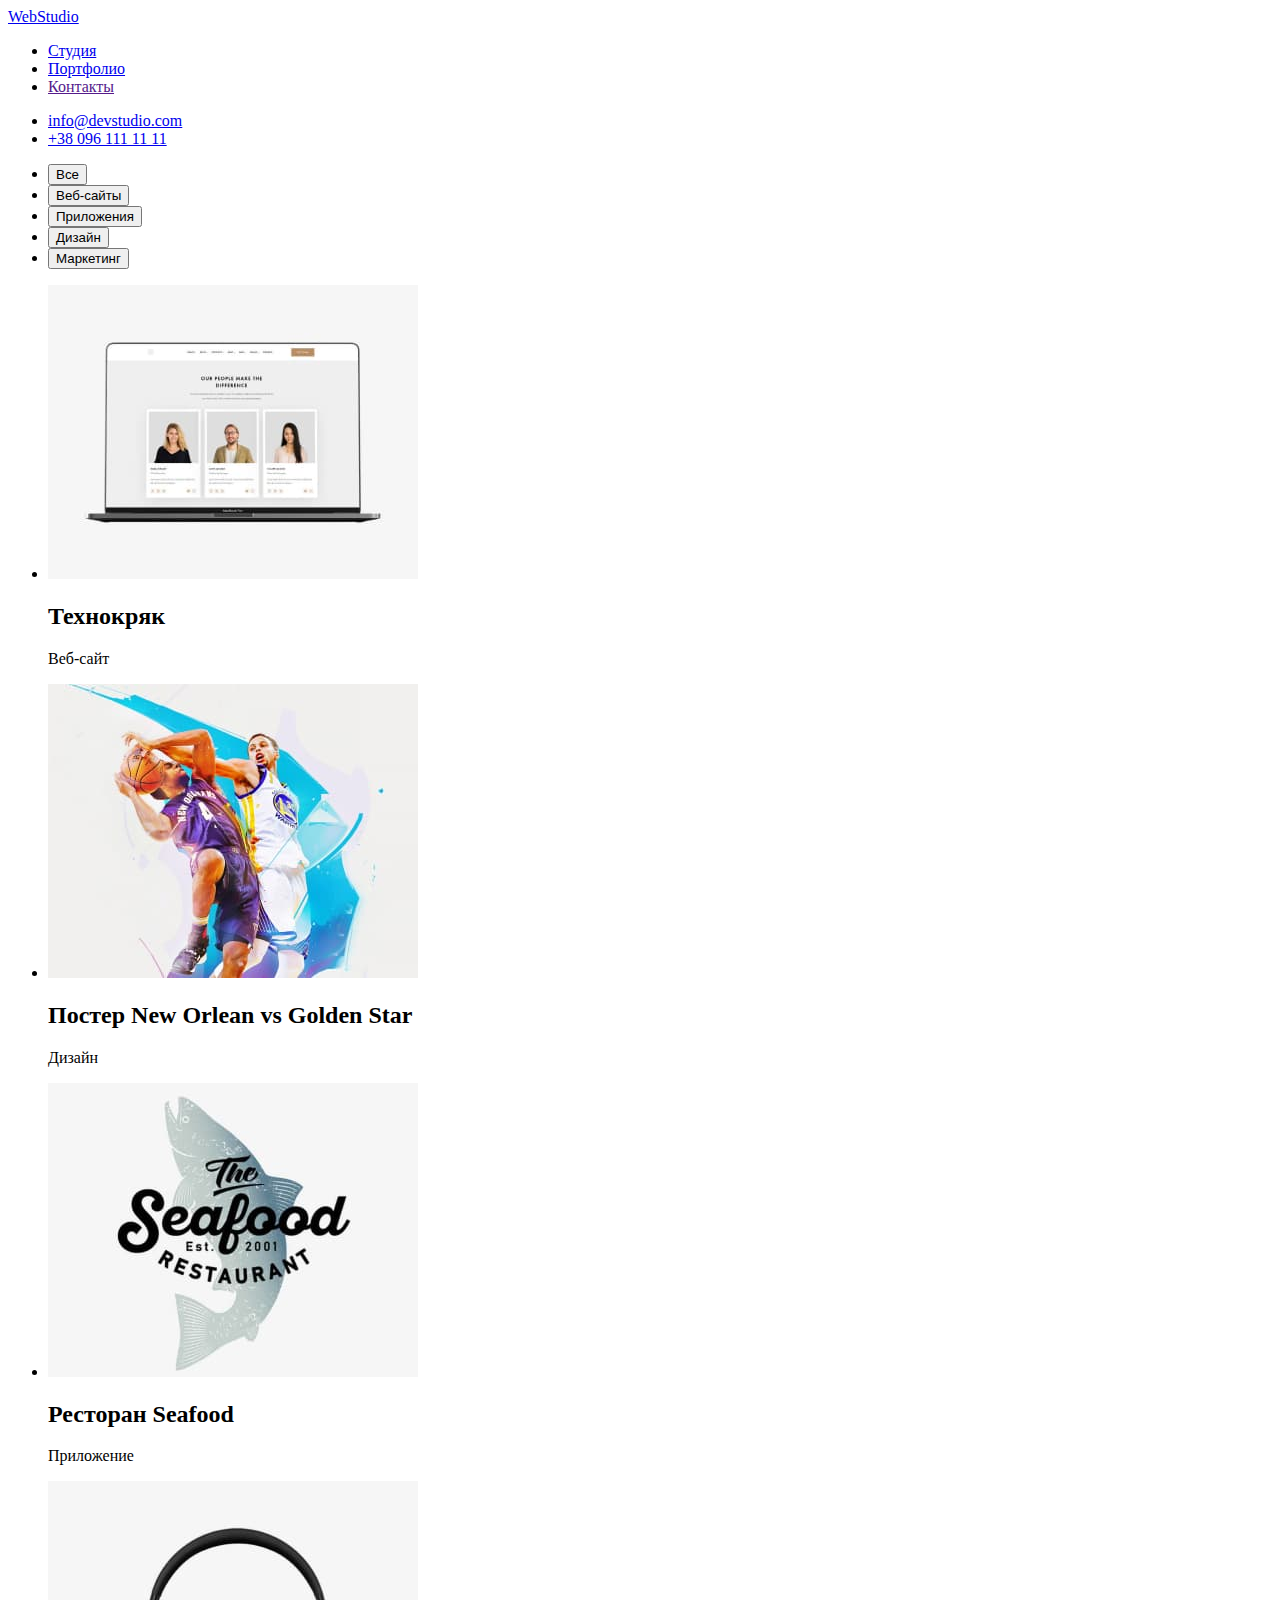
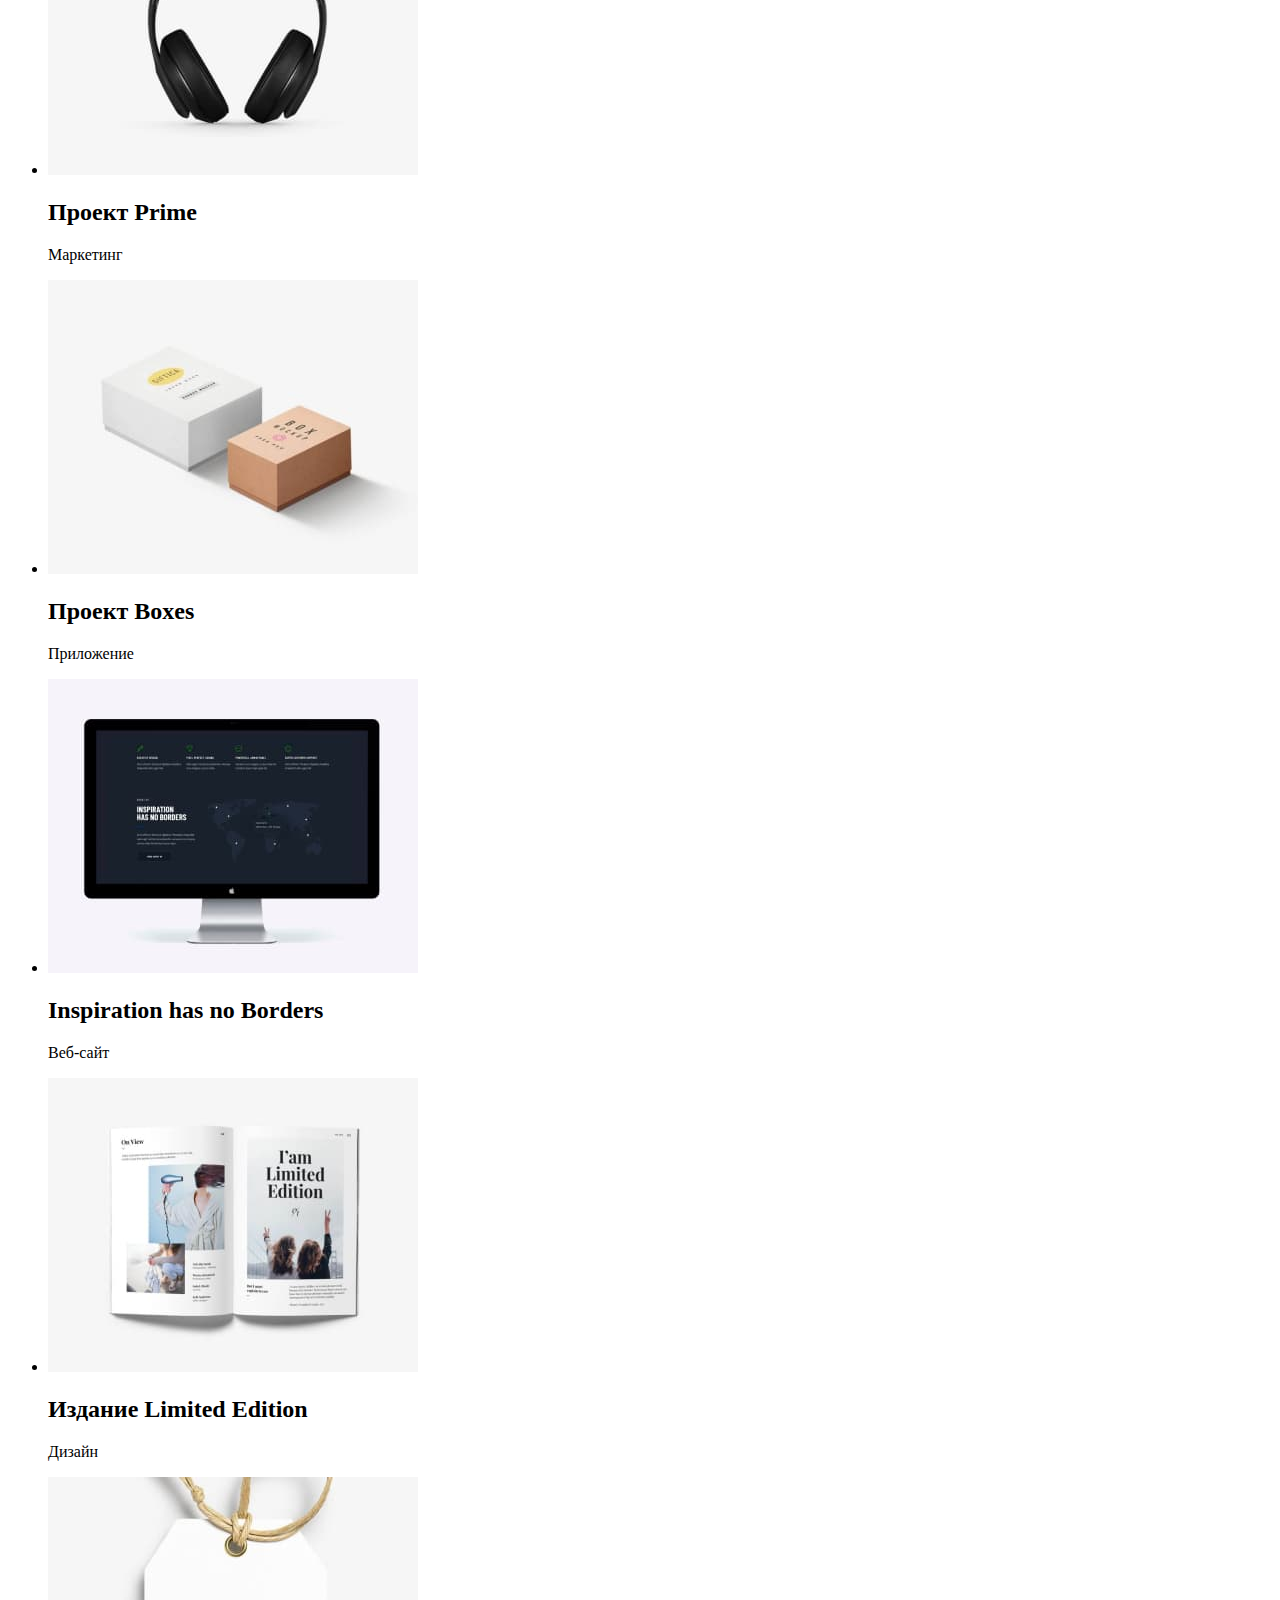
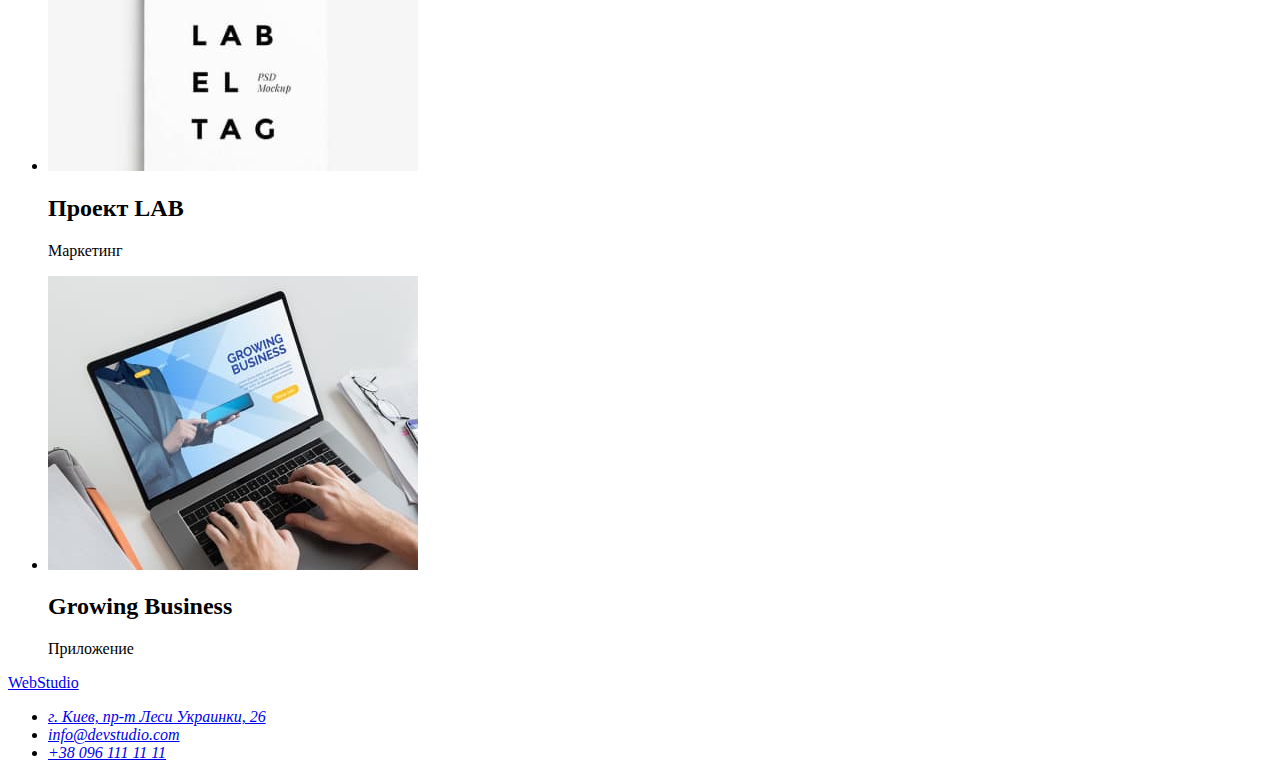
==== portfolio.html @ 569e9bf2 "Дз2" ====
<!DOCTYPE html>
<html lang="ru">
<head>
    <meta charset="UTF-8">
    <meta http-equiv="X-UA-Compatible" content="IE=edge">
    <meta name="viewport" content="width=device-width, initial-scale=1.0">
    <title>Document</title>
</head>
<body>
    <!-- header -->
    <header>
        <nav>
            <a lang="en" href="./index.html">WebStudio</a>
            <ul>
                <li><a href="./index.html">Студия</a></li>
                <li><a href="./index.html">Портфолио</a></li>
                <li><a href="">Контакты</a></li>
            </ul>
        </nav>
        <ul>
            <li><a href="mailto:info@devstudio.com">info@devstudio.com</a></li>
            <li><a href="tel:+380961111111">+38 096 111 11 11</a></li>
        </ul>
    </header>
    <main>
    <!-- portfolio -->
        <h1 hidden>Портфолио</h1>
        <section class="portfolio">
            <ul class="filters">
                <li class="filters-item">
                    <button type="button">Все</button>
                </li>
                <li class="filters-item">
                    <button type="button">Веб-сайты</button>
                </li>
                <li class="filters-item">
                    <button type="button">Приложения</button>
                </li>
                <li class="filters-item">
                    <button type="button">Дизайн</button>
                </li>
                <li class="filters-item">
                    <button type="button">Маркетинг</button>
                </li>
            </ul>
            <ul class="project">
                <li class="project-item">
                    <img src="./img/project/project1.jpg" alt="" width="" height="">
                    <h2>Технокряк</h2>
                    <p>Веб-сайт</p>
                </li>
                <li class="project-item">
                    <img src="./img/project/project2.jpg" alt="" width="" height="">
                    <h2>Постер New Orlean vs Golden Star</h2>
                    <p>Дизайн</p>
                </li>
                <li class="project-item">
                    <img src="./img/project/project3.jpg" alt="" width="" height="">
                    <h2>Ресторан Seafood</h2>
                    <p>Приложение</p>
                </li>
                <li class="project-item">
                    <img src="./img/project/project4.jpg" alt="" width="" height="">
                    <h2>Проект Prime</h2>
                    <p>Маркетинг</p>
                </li>
                <li class="project-item">
                    <img src="./img/project/project5.jpg" alt="" width="" height="">
                    <h2>Проект Boxes</h2>
                    <p>Приложение</p>
                </li>
                <li class="project-item">
                    <img src="./img/project/project6.jpg" alt="" width="" height="">
                    <h2>Inspiration has no Borders</h2>
                    <p>Веб-сайт</p>
                </li>
                <li class="project-item">
                    <img src="./img/project/project7.jpg" alt="" width="" height="">
                    <h2>Издание Limited Edition</h2>
                    <p>Дизайн</p>
                </li>
                <li class="project-item">
                    <img src="./img/project/project8.jpg" alt="" width="" height="">
                    <h2>Проект LAB</h2>
                    <p>Маркетинг</p>
                </li>
                <li class="project-item">
                    <img src="./img/project/project9.jpg" alt="" width="" height="">
                    <h2>Growing Business</h2>
                    <p>Приложение</p>
                </li>
            </ul>
        </section>
    </main>
    <!-- footer -->
    <footer>
        <a lang="en" href="./index.html">WebStudio</a>
        <address>
            <ul>
                <li>
                    <a href="https://goo.gl/maps/XnTj627wTrtUJCZ2A" target="blank" rel="noopener noreferrer">г. Киев, пр-т
                        Леси Украинки, 26</a>
                </li>
                <li>
                    <a href="mailto:info@devstudio.com">info@devstudio.com</a>
                </li>
                <li>
                    <a href="tel:+380961111111">+38 096 111 11 11</a>
                </li>
            </ul>
        </address>
    </footer>
</body>
</html>
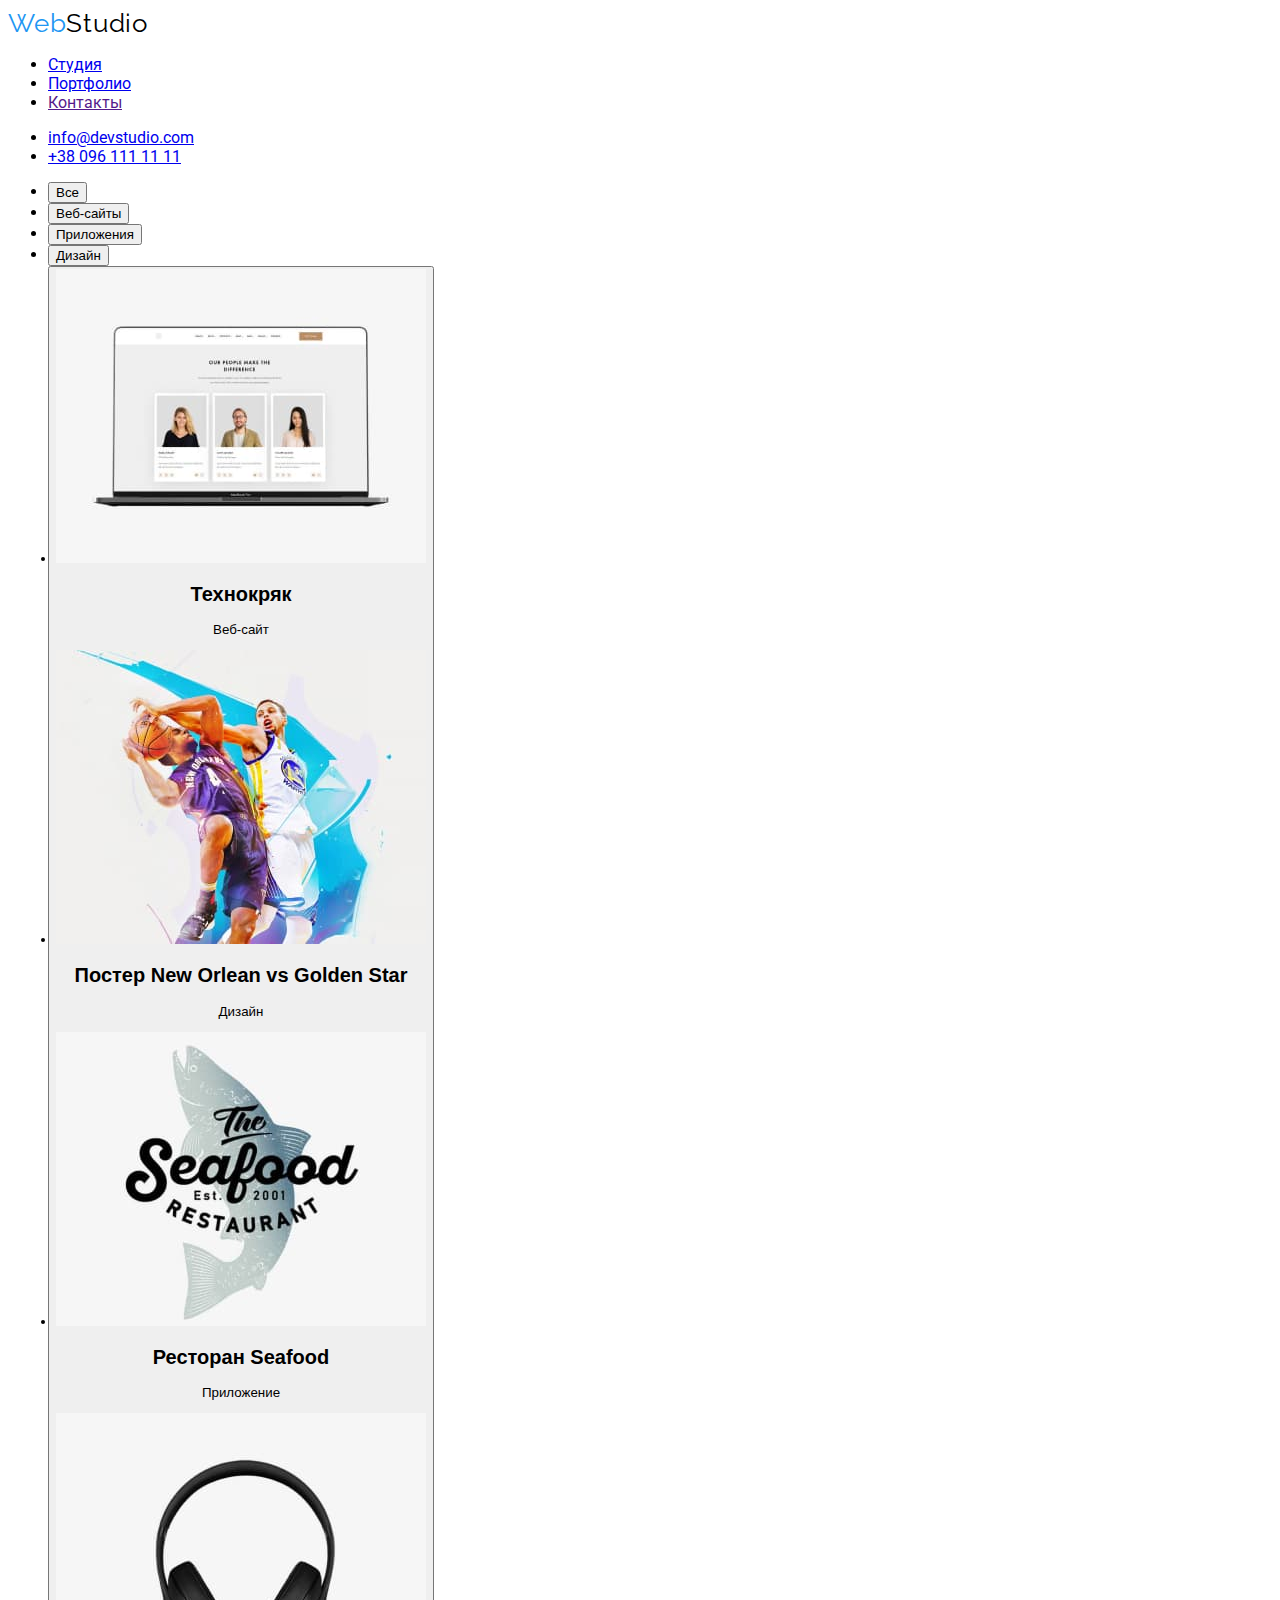
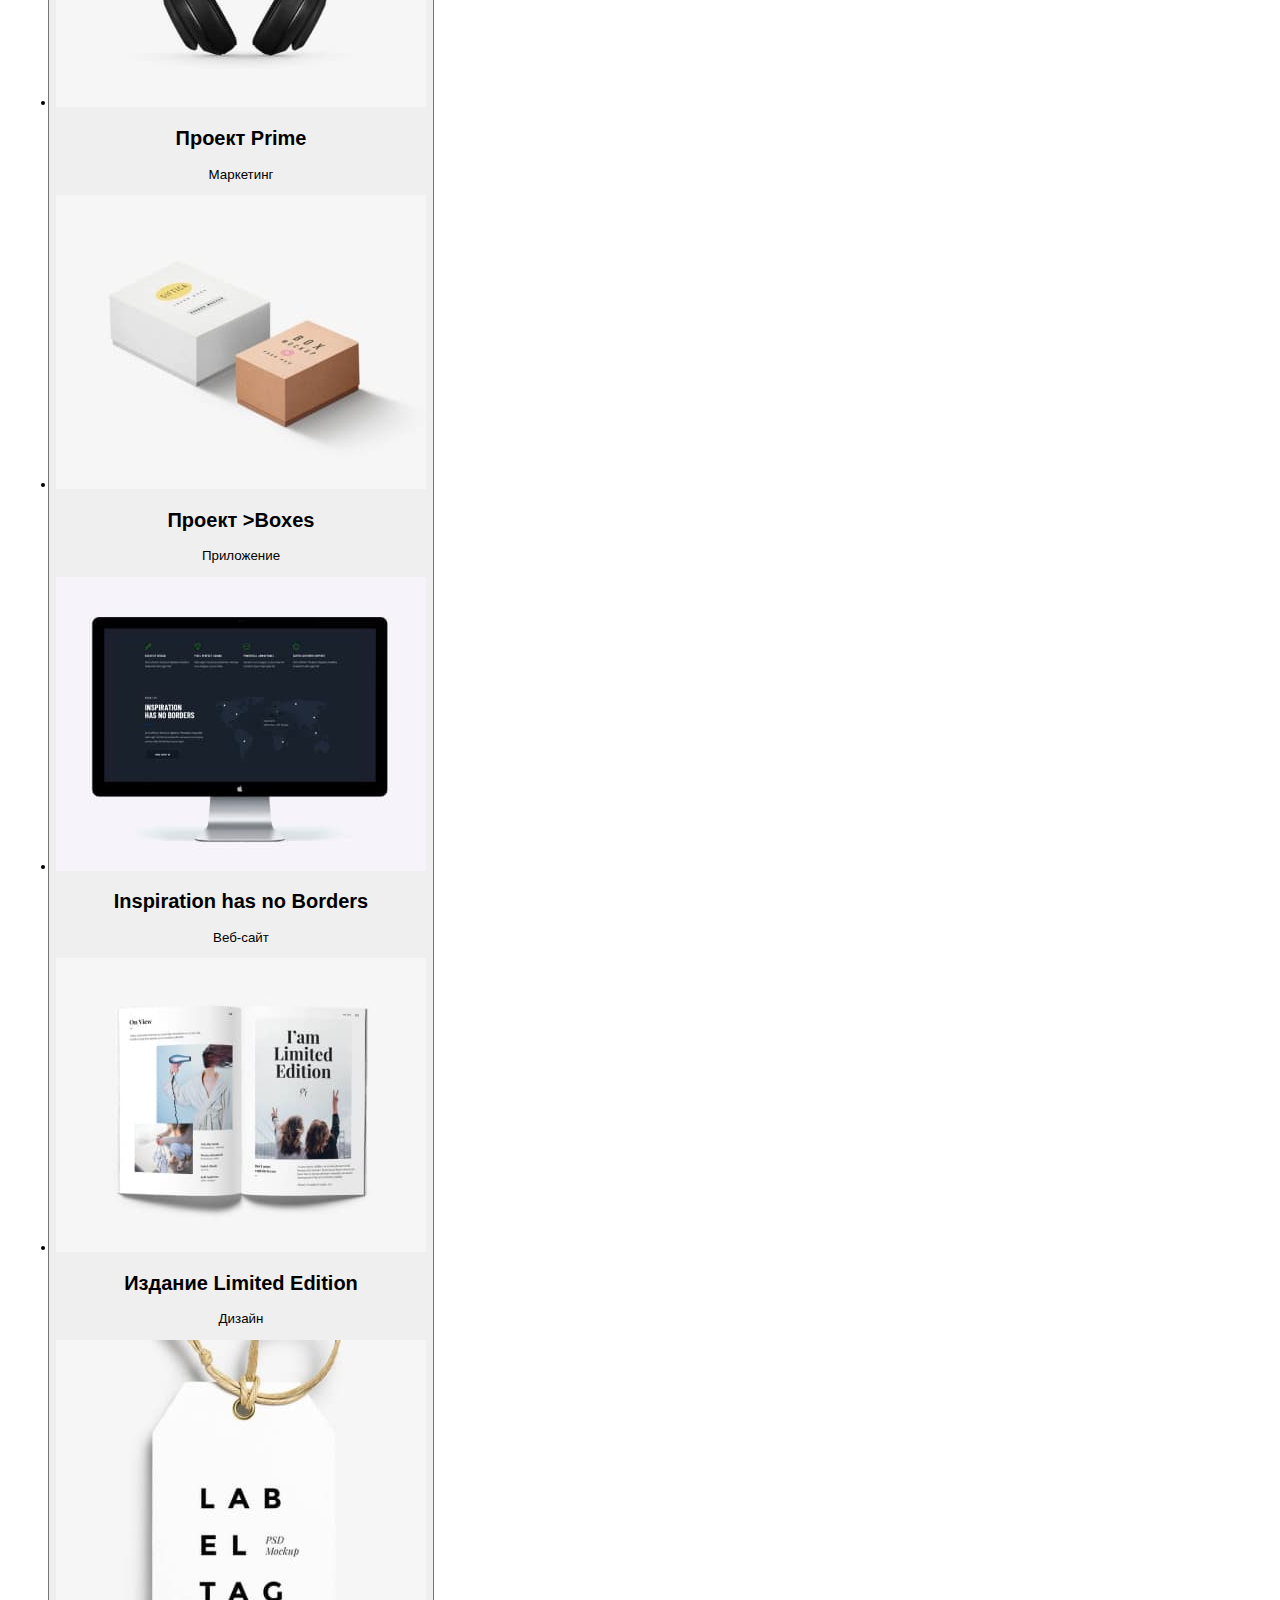
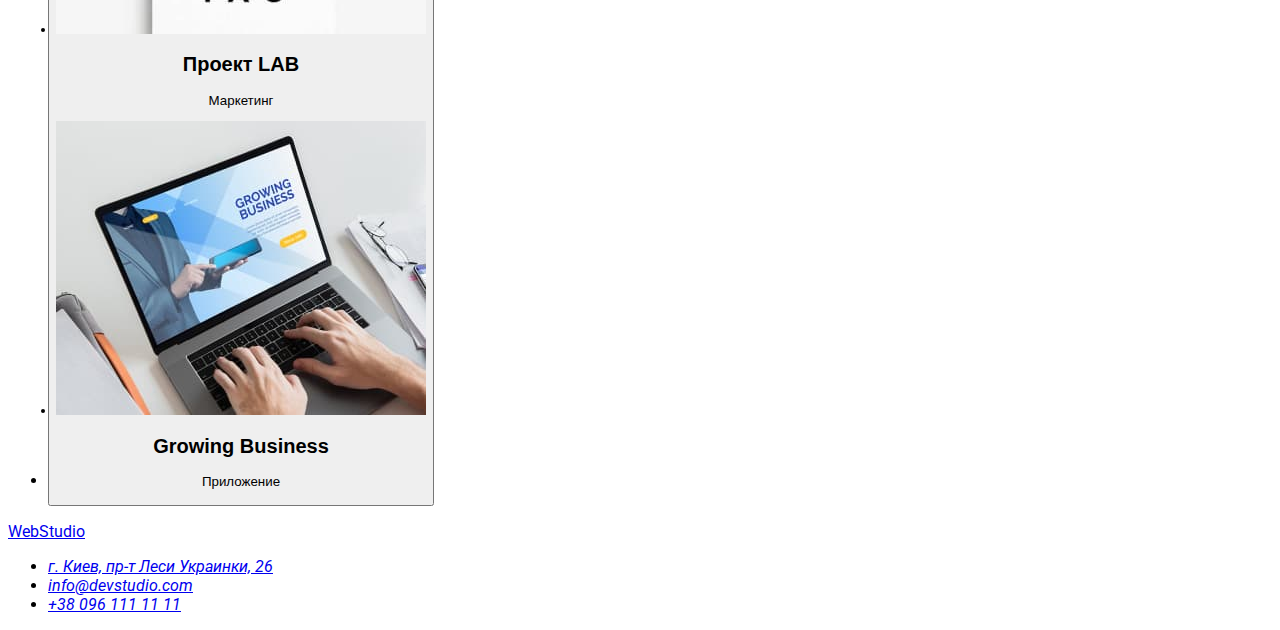
==== commit 4abe4256: "17/12/1" ====
--- a/portfolio.html
+++ b/portfolio.html
@@ -5,21 +5,26 @@
     <meta http-equiv="X-UA-Compatible" content="IE=edge">
     <meta name="viewport" content="width=device-width, initial-scale=1.0">
     <title>Document</title>
+    <link rel="preconnect" href="https://fonts.googleapis.com">
+    <link rel="preconnect" href="https://fonts.gstatic.com" crossorigin>
+    <link href="https://fonts.googleapis.com/css2?family=Raleway:wght@700&family=Roboto:wght@400;500;700;900&display=swap"
+        rel="stylesheet">
+    <link rel="stylesheet" href="./css/styles.css">
 </head>
 <body>
     <!-- header -->
-    <header>
+    <header class="header">
         <nav>
-            <a lang="en" href="./index.html">WebStudio</a>
+            <a class="link logo" lang="en" href="./index.html">Web<span>Studio</span></a>
             <ul>
-                <li><a href="./index.html">Студия</a></li>
-                <li><a href="./index.html">Портфолио</a></li>
-                <li><a href="">Контакты</a></li>
+                <li class="item nav-item"><a class="link" href="./index.html">Студия</a></li>
+                <li class="item nav-item"><a class="link" href="./index.html">Портфолио</a></li>
+                <li class="item nav-item"><a class="link" href="">Контакты</a></li>
             </ul>
         </nav>
         <ul>
-            <li><a href="mailto:info@devstudio.com">info@devstudio.com</a></li>
-            <li><a href="tel:+380961111111">+38 096 111 11 11</a></li>
+            <li class=""><a href="mailto:info@devstudio.com">info@devstudio.com</a></li>
+            <li class=""><a href="tel:+380961111111">+38 096 111 11 11</a></li>
         </ul>
     </header>
     <main>
@@ -27,84 +32,84 @@
         <h1 hidden>Портфолио</h1>
         <section class="portfolio">
             <ul class="filters">
-                <li class="filters-item">
-                    <button type="button">Все</button>
+                <li class="item filters-item">
+                    <button type="button button-filtres">Все</button>
                 </li>
-                <li class="filters-item">
-                    <button type="button">Веб-сайты</button>
+                <li class="item filters-item">
+                    <button type="button  button-filtres">Веб-сайты</button>
                 </li>
-                <li class="filters-item">
+                <li class="item filters-item">
                     <button type="button">Приложения</button>
                 </li>
-                <li class="filters-item">
-                    <button type="button">Дизайн</button>
+                <li class="item filters-item">
+                    <button type="button button-filtres">Дизайн</button>
                 </li>
-                <li class="filters-item">
-                    <button type="button">Маркетинг</button>
+                <li class="item filters-item">
+                    <button type="button button-filtres>Маркетинг</button>
                 </li>
             </ul>
             <ul class="project">
-                <li class="project-item">
-                    <img src="./img/project/project1.jpg" alt="" width="" height="">
-                    <h2>Технокряк</h2>
-                    <p>Веб-сайт</p>
+                <li class="item project-item">
+                    <img src="./img/project/project1.jpg" alt="Компьютер на котором изображен Веб-сайт" width="370" height="294">
+                    <h2 class="project-title">Технокряк</h2>
+                    <p class="project-after-title">Веб-сайт</p>
                 </li>
-                <li class="project-item">
-                    <img src="./img/project/project2.jpg" alt="" width="" height="">
-                    <h2>Постер New Orlean vs Golden Star</h2>
-                    <p>Дизайн</p>
+                <li class="item project-item">
+                    <img src="./img/project/project2.jpg" alt="Дизайн с двумя баскетболистами" width="370" height="294">
+                    <h2 class="project-title">Постер <span lang="en">New Orlean vs Golden Star</span></h2>
+                    <p class="project-after-title">Дизайн</p>
                 </li>
-                <li class="project-item">
-                    <img src="./img/project/project3.jpg" alt="" width="" height="">
-                    <h2>Ресторан Seafood</h2>
-                    <p>Приложение</p>
+                <li class="item project-item">
+                    <img src="./img/project/project3.jpg" alt="Название ресторана" width="370" height="294">
+                    <h2 class="project-title">Ресторан <span lang="en">Seafood</span></h2>
+                    <p class="project-after-title">Приложение</p>
                 </li>
-                <li class="project-item">
-                    <img src="./img/project/project4.jpg" alt="" width="" height="">
-                    <h2>Проект Prime</h2>
-                    <p>Маркетинг</p>
+                <li class="item project-item">
+                    <img src="./img/project/project4.jpg" alt="Наушники" width="370" height="294">
+                    <h2 class="project-title">Проект <span lang="en">Prime</span></h2>
+                    <p class="project-after-title">Маркетинг</p>
                 </li>
-                <li class="project-item">
-                    <img src="./img/project/project5.jpg" alt="" width="" height="">
-                    <h2>Проект Boxes</h2>
-                    <p>Приложение</p>
+                <li class="item project-item">
+                    <img src="./img/project/project5.jpg" alt="Две упаковочных каробки" width="370" height="294">
+                    <h2 class="project-title">Проект <span lang="en">>Boxes</span></h2>
+                    <p class="project-after-title">Приложение</p>
                 </li>
-                <li class="project-item">
-                    <img src="./img/project/project6.jpg" alt="" width="" height="">
-                    <h2>Inspiration has no Borders</h2>
-                    <p>Веб-сайт</p>
+                <li class="item project-item">
+                    <img src="./img/project/project6.jpg" alt="Монитор с веб сайтом" width="370" height="294">
+                    <h2 class="project-title" lang="en">Inspiration has no Borders</h2>
+                    <p class="project-after-title">Веб-сайт</p>
                 </li>
-                <li class="project-item">
-                    <img src="./img/project/project7.jpg" alt="" width="" height="">
-                    <h2>Издание Limited Edition</h2>
-                    <p>Дизайн</p>
+                <li class="item project-item">
+                    <img src="./img/project/project7.jpg" alt="Женский журнал моды" width="370" height="294">
+                    <h2 class="project-title">Издание <span lang="en">Limited Edition</span></h2>
+                    <p class="project-after-title">Дизайн</p>
                 </li>
-                <li class="project-item">
-                    <img src="./img/project/project8.jpg" alt="" width="" height="">
-                    <h2>Проект LAB</h2>
-                    <p>Маркетинг</p>
+                <li class="item project-item">
+                    <img src="./img/project/project8.jpg" alt="Лейбл" width="370" height="294">
+                    <h2 class="project-title">Проект <span lang="en">LAB</span></h2>
+                    <p class="project-after-title">Маркетинг</p>
                 </li>
-                <li class="project-item">
-                    <img src="./img/project/project9.jpg" alt="" width="" height="">
-                    <h2>Growing Business</h2>
-                    <p>Приложение</p>
+                <li class="item project-item">
+                    <img src="./img/project/project9.jpg" alt="Ноутбук с изображением на экране приложения" width="370" height="294">
+                    <h2 class="project-title" lang="en">Growing Business</h2>
+                    <p class="project-after-title">Приложение</p>
                 </li>
             </ul>
         </section>
     </main>
     <!-- footer -->
-    <footer>
-        <a lang="en" href="./index.html">WebStudio</a>
-        <address>
-            <ul>
-                <li>
+    <footer class="footer">
+        <a class="footer-logo" lang="en" href="./index.html">WebStudio</a>
+        <address class="address">
+            <ul class="address-list">
+                <li  class="item address-item">
                     <a href="https://goo.gl/maps/XnTj627wTrtUJCZ2A" target="blank" rel="noopener noreferrer">г. Киев, пр-т
                         Леси Украинки, 26</a>
                 </li>
-                <li>
+                <li  class="item address-item">
                     <a href="mailto:info@devstudio.com">info@devstudio.com</a>
                 </li>
-                <li>
+                <li  class="item address-item">
                     <a href="tel:+380961111111">+38 096 111 11 11</a>
                 </li>
             </ul>
--- a/css/styles.css
+++ b/css/styles.css
@@ -0,0 +1,36 @@
+:root {
+  --item-point: none;
+  --title-color: #212121;
+  --decoration-none: none;
+}
+
+body {
+  font-family: "Roboto", sans-serif;
+}
+
+/*  ---------      HEADER   ---------    */
+.logo span {
+  text-decoration: var(--decoration-none);
+  font-family: Raleway;
+  font-weight: 700px;
+  font-size: 26px;
+  line-height: 1.19;
+  letter-spacing: 0.03em;
+  color: #000000;
+  text-decoration: var(--decoration-none);
+}
+
+.logo {
+  text-decoration: var(--decoration-none);
+  font-family: Raleway;
+  font-weight: 700px;
+  font-size: 26px;
+  line-height: 1.19;
+  letter-spacing: 0.03em;
+  color: #2196f3;
+}
+
+.nav-list {
+  text-decoration: var(--decoration-none);
+  list-style: var(--item-point);
+}
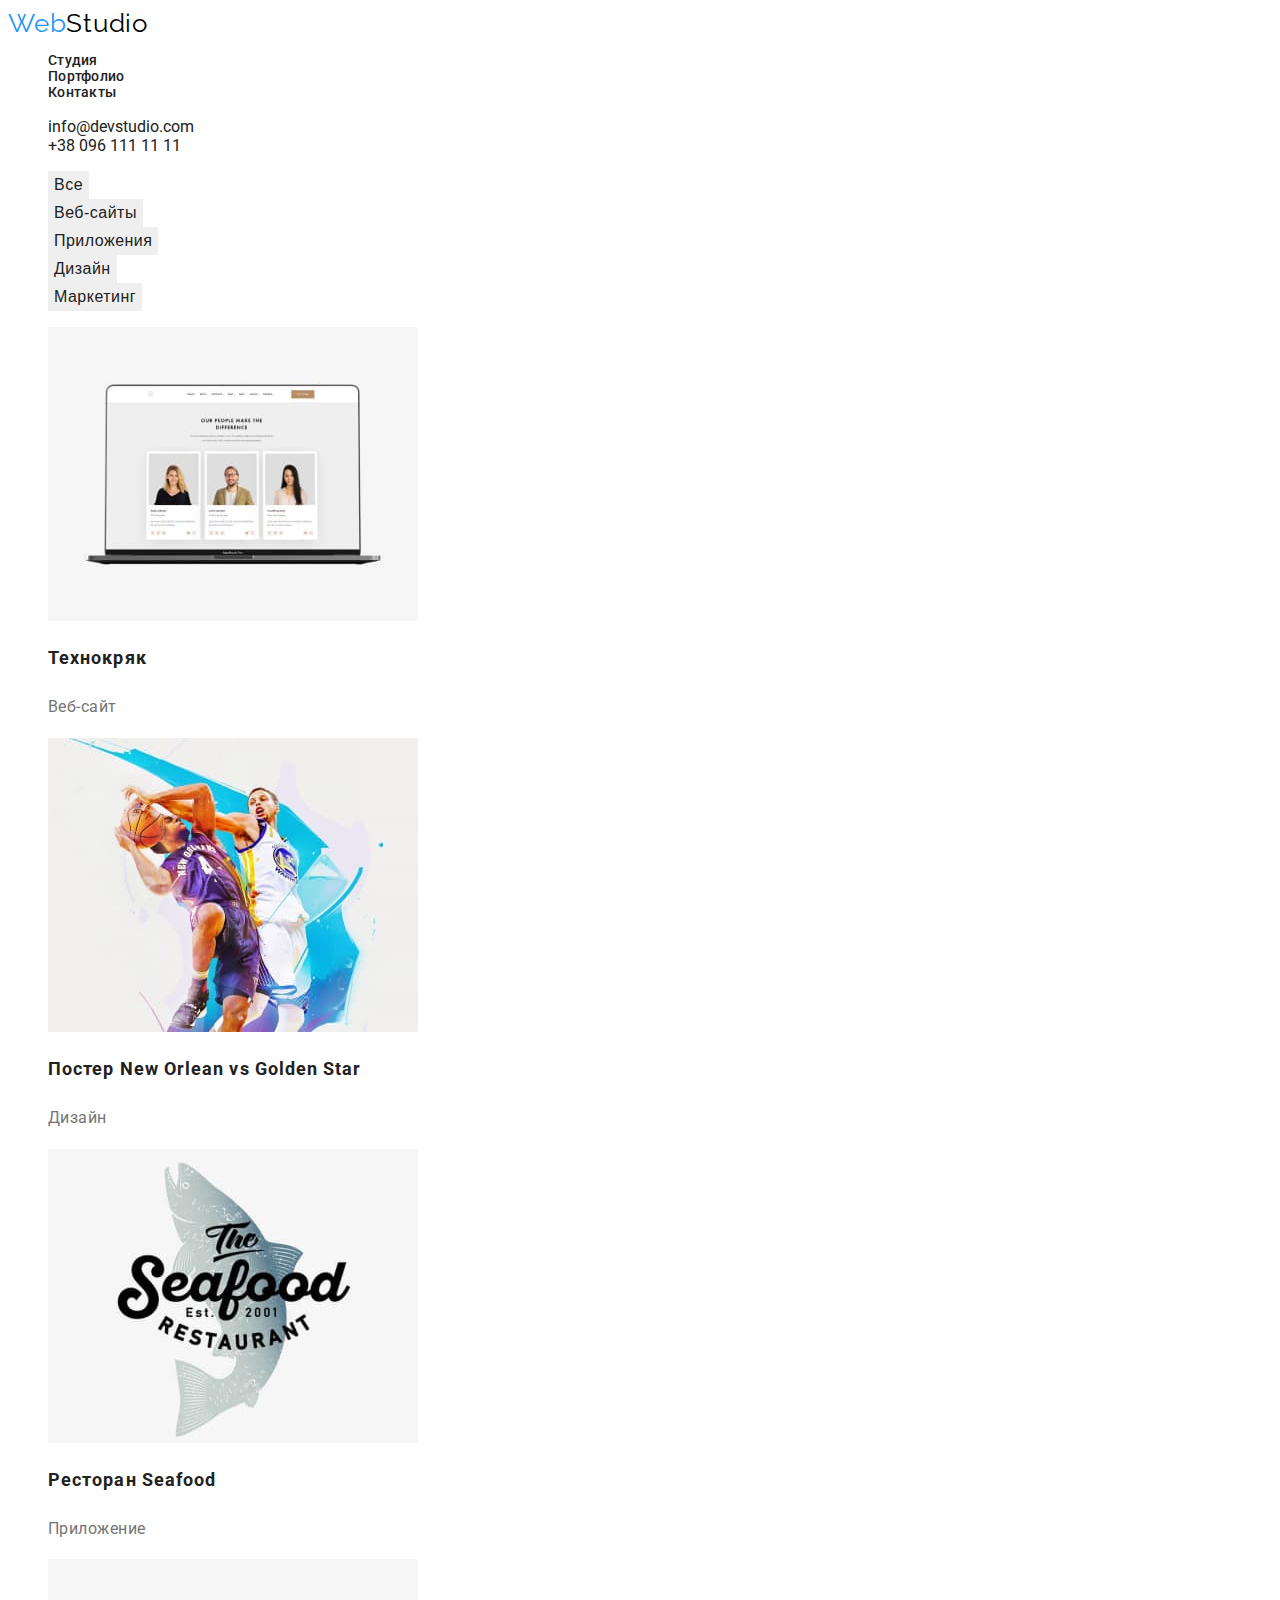
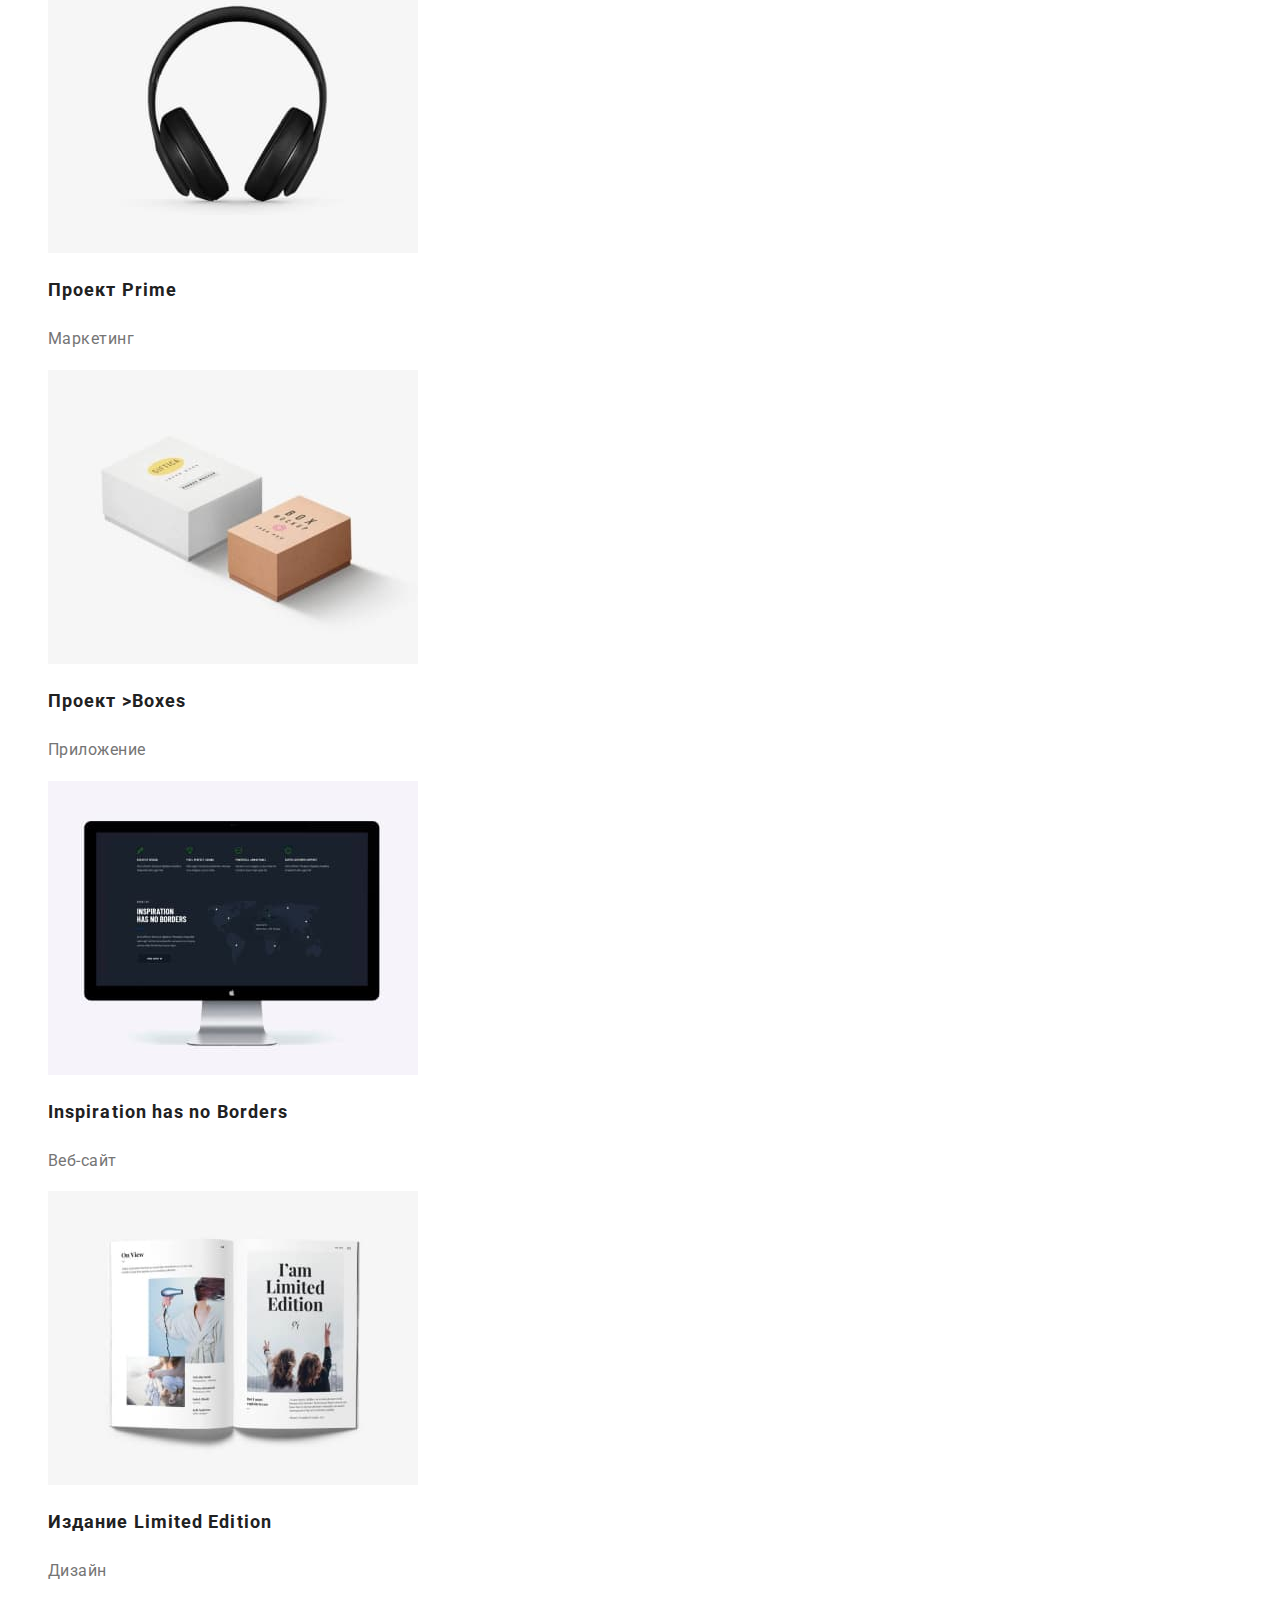
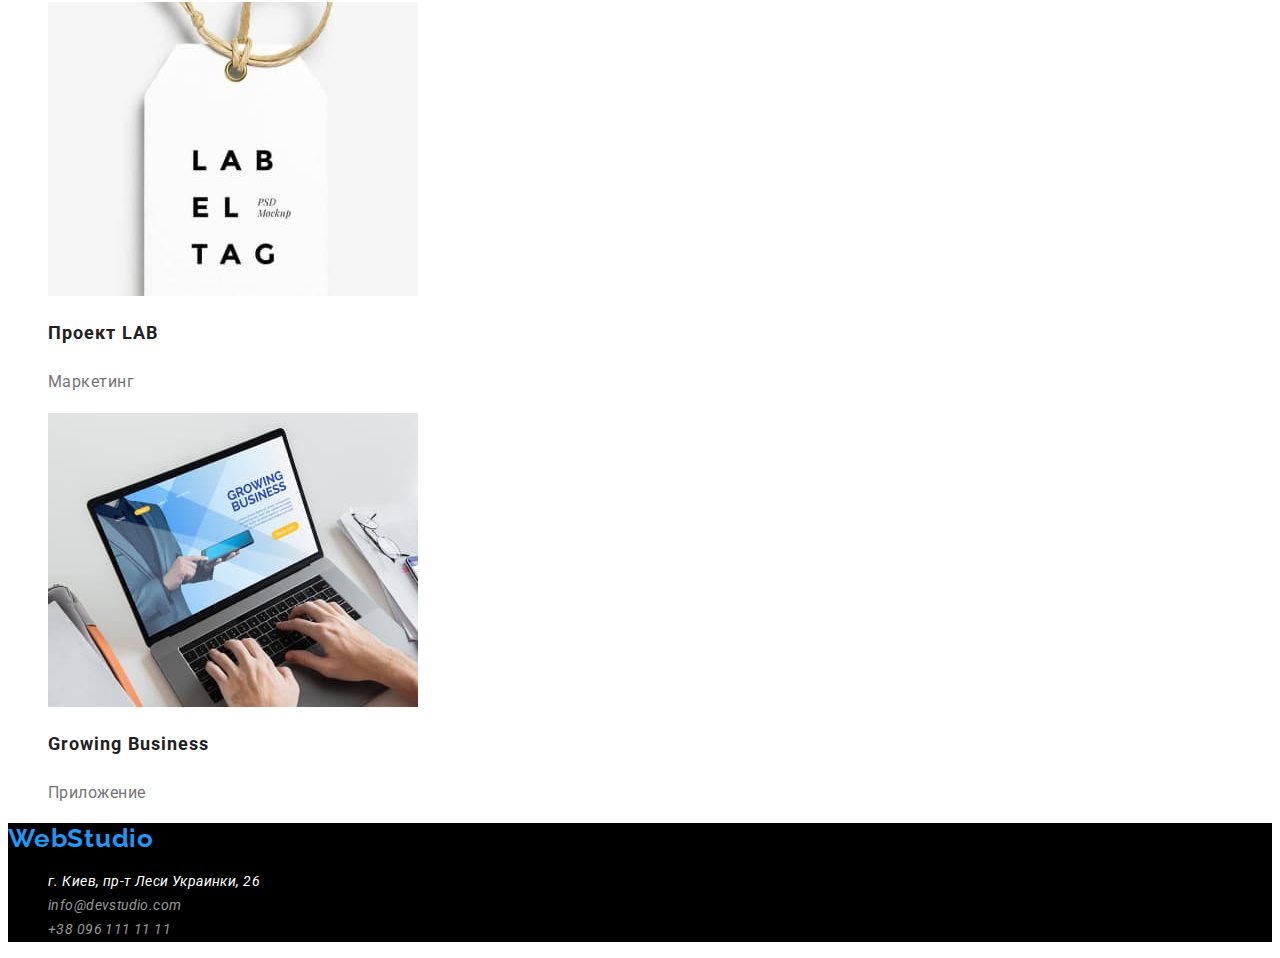
==== commit ac310455: "18/12" ====
--- a/portfolio.html
+++ b/portfolio.html
@@ -16,15 +16,15 @@
     <header class="header">
         <nav>
             <a class="link logo" lang="en" href="./index.html">Web<span>Studio</span></a>
-            <ul>
+            <ul class="nav-list">
                 <li class="item nav-item"><a class="link" href="./index.html">Студия</a></li>
                 <li class="item nav-item"><a class="link" href="./index.html">Портфолио</a></li>
                 <li class="item nav-item"><a class="link" href="">Контакты</a></li>
             </ul>
         </nav>
         <ul>
-            <li class=""><a href="mailto:info@devstudio.com">info@devstudio.com</a></li>
-            <li class=""><a href="tel:+380961111111">+38 096 111 11 11</a></li>
+            <li class="link "><a class="link link-mail" href="mailto:info@devstudio.com">info@devstudio.com</a></li>
+            <li class="link"><a class="link link-tel" href="tel:+380961111111">+38 096 111 11 11</a></li>
         </ul>
     </header>
     <main>
@@ -33,19 +33,19 @@
         <section class="portfolio">
             <ul class="filters">
                 <li class="item filters-item">
-                    <button type="button button-filtres">Все</button>
+                    <button type="button" class="button-filtres">Все</button>
                 </li>
                 <li class="item filters-item">
-                    <button type="button  button-filtres">Веб-сайты</button>
+                    <button type="button" class="button-filtres">Веб-сайты</button>
                 </li>
                 <li class="item filters-item">
-                    <button type="button">Приложения</button>
+                    <button type="button" class="button-filtres">Приложения</button>
                 </li>
                 <li class="item filters-item">
-                    <button type="button button-filtres">Дизайн</button>
+                    <button type="button" class="button-filtres">Дизайн</button>
                 </li>
                 <li class="item filters-item">
-                    <button type="button button-filtres>Маркетинг</button>
+                    <button type="button" class="button-filtres">Маркетинг</button>
                 </li>
             </ul>
             <ul class="project">
@@ -99,18 +99,18 @@
     </main>
     <!-- footer -->
     <footer class="footer">
-        <a class="footer-logo" lang="en" href="./index.html">WebStudio</a>
+        <a class="link footer-logo" lang="en" href="./index.html">WebStudio</a>
         <address class="address">
             <ul class="address-list">
-                <li  class="item address-item">
-                    <a href="https://goo.gl/maps/XnTj627wTrtUJCZ2A" target="blank" rel="noopener noreferrer">г. Киев, пр-т
+                <li  class="item">
+                    <a class="link address-item-map" href="https://goo.gl/maps/XnTj627wTrtUJCZ2A" target="blank" rel="noopener noreferrer">г. Киев, пр-т
                         Леси Украинки, 26</a>
                 </li>
-                <li  class="item address-item">
-                    <a href="mailto:info@devstudio.com">info@devstudio.com</a>
+                <li  class="item">
+                    <a class="link address-item" href="mailto:info@devstudio.com">info@devstudio.com</a>
                 </li>
-                <li  class="item address-item">
-                    <a href="tel:+380961111111">+38 096 111 11 11</a>
+                <li  class="item">
+                    <a class="link address-item" href="tel:+380961111111">+38 096 111 11 11</a>
                 </li>
             </ul>
         </address>
--- a/css/styles.css
+++ b/css/styles.css
@@ -2,12 +2,26 @@
   --item-point: none;
   --title-color: #212121;
   --decoration-none: none;
+  --link-accent-color: #2196f3;
 }
 
 body {
   font-family: "Roboto", sans-serif;
 }
 
+li {
+  list-style: var(--item-point);
+}
+
+.link {
+  text-decoration: var(--decoration-none);
+  color: #212121;
+}
+.link:hover,
+.link:focus {
+  color: var(--link-accent-color);
+}
+
 /*  ---------      HEADER   ---------    */
 .logo span {
   text-decoration: var(--decoration-none);
@@ -31,6 +45,170 @@
 }
 
 .nav-list {
-  text-decoration: var(--decoration-none);
-  list-style: var(--item-point);
-}
+  font-weight: 500;
+  font-size: 14px;
+  line-height: 1.14;
+  letter-spacing: 0.02em;
+}
+
+.nav-contacts {
+  font-weight: 500;
+  font-size: 14px;
+  line-height: 1.14;
+  letter-spacing: 0.02em;
+  color: #757575;
+}
+
+/* ------------HERO---------------------  */
+.hero {
+  background-color: black;
+}
+
+h1 {
+  font-weight: 900;
+  font-size: 44px;
+  line-height: 1.36;
+  letter-spacing: 0.06em;
+  text-transform: uppercase;
+  color: #ffffff;
+}
+
+.butoon-hero {
+  font-weight: 700;
+  font-size: 16px;
+  line-height: 1.88;
+  letter-spacing: 0.06em;
+  color: #ffffff;
+  background: #2196f3;
+  cursor: pointer;
+}
+
+.butoon-hero:hover {
+  background: #188ce8;
+}
+
+/* ---------------information_about_the_company------------------------ */
+.information-titel {
+  font-weight: 700;
+  font-size: 14px;
+  line-height: 1.14;
+  letter-spacing: 0.03em;
+  text-transform: uppercase;
+  color: var(--title-color);
+}
+
+.information-after-titel {
+  font-weight: 400;
+  font-size: 14px;
+  line-height: 1.71;
+  letter-spacing: 0.03em;
+  color: #757575;
+}
+
+/* ----------------what_are_we_doing--------------- */
+.work {
+  font-weight: 700;
+  font-size: 36px;
+  line-height: 1.17;
+  letter-spacing: 0.03em;
+  color: var(--title-color);
+}
+
+/* ------------------our_team----------------- */
+.team {
+  font-weight: 700;
+  font-size: 36px;
+  line-height: 42px;
+  letter-spacing: 0.03em;
+  color: var(--title-color);
+}
+
+.team-title {
+  font-weight: 500;
+  font-size: 16px;
+  line-height: 1.19;
+  letter-spacing: 0.03em;
+  color: var(--title-color);
+}
+
+.team-after-title {
+  font-weight: 400;
+  font-size: 16px;
+  line-height: 19px;
+  letter-spacing: 0.03em;
+  color: #757575;
+}
+
+/* ------------------portfolio--------------------- */
+.button-filtres {
+  font-weight: 500;
+  font-size: 16px;
+  line-height: 1.63;
+  letter-spacing: 0.03em;
+  color: #212121;
+  cursor: pointer;
+  border: none;
+}
+.button-filtres:hover,
+.button-filtres:focus {
+  background: #2196f3;
+}
+
+.button-filtres:hover,
+.button-filtres:focus {
+  color: #ffffff;
+}
+
+.project-title {
+  font-weight: 700;
+  font-size: 18px;
+  line-height: 2;
+  letter-spacing: 0.06em;
+  color: var(--title-color);
+}
+
+.project-after-title {
+  font-weight: 400;
+  font-size: 16px;
+  line-height: 1.86;
+  letter-spacing: 0.03em;
+  color: #757575;
+}
+/* ---------------------footer------------------ */
+.footer {
+  background-color: black;
+}
+
+.footer-logo {
+  font-family: Raleway;
+  font-weight: 700;
+  font-size: 26px;
+  line-height: 1.19;
+  letter-spacing: 0.03em;
+  color: #2196f3;
+}
+
+.footer-logo span {
+  font-family: Raleway;
+  font-weight: 700;
+  font-size: 26px;
+  line-height: 1.19;
+  letter-spacing: 0.03em;
+  color: #ffffff;
+}
+
+.address-item-map {
+  font-weight: 400;
+  font-size: 14px;
+  line-height: 1.71;
+  letter-spacing: 0.03em;
+  color: #ffffff;
+}
+
+.address-item {
+  font-weight: 400;
+  font-size: 14px;
+  line-height: 1.71;
+  letter-spacing: 0.03em;
+  color: rgba(255, 255, 255, 0.6);
+}
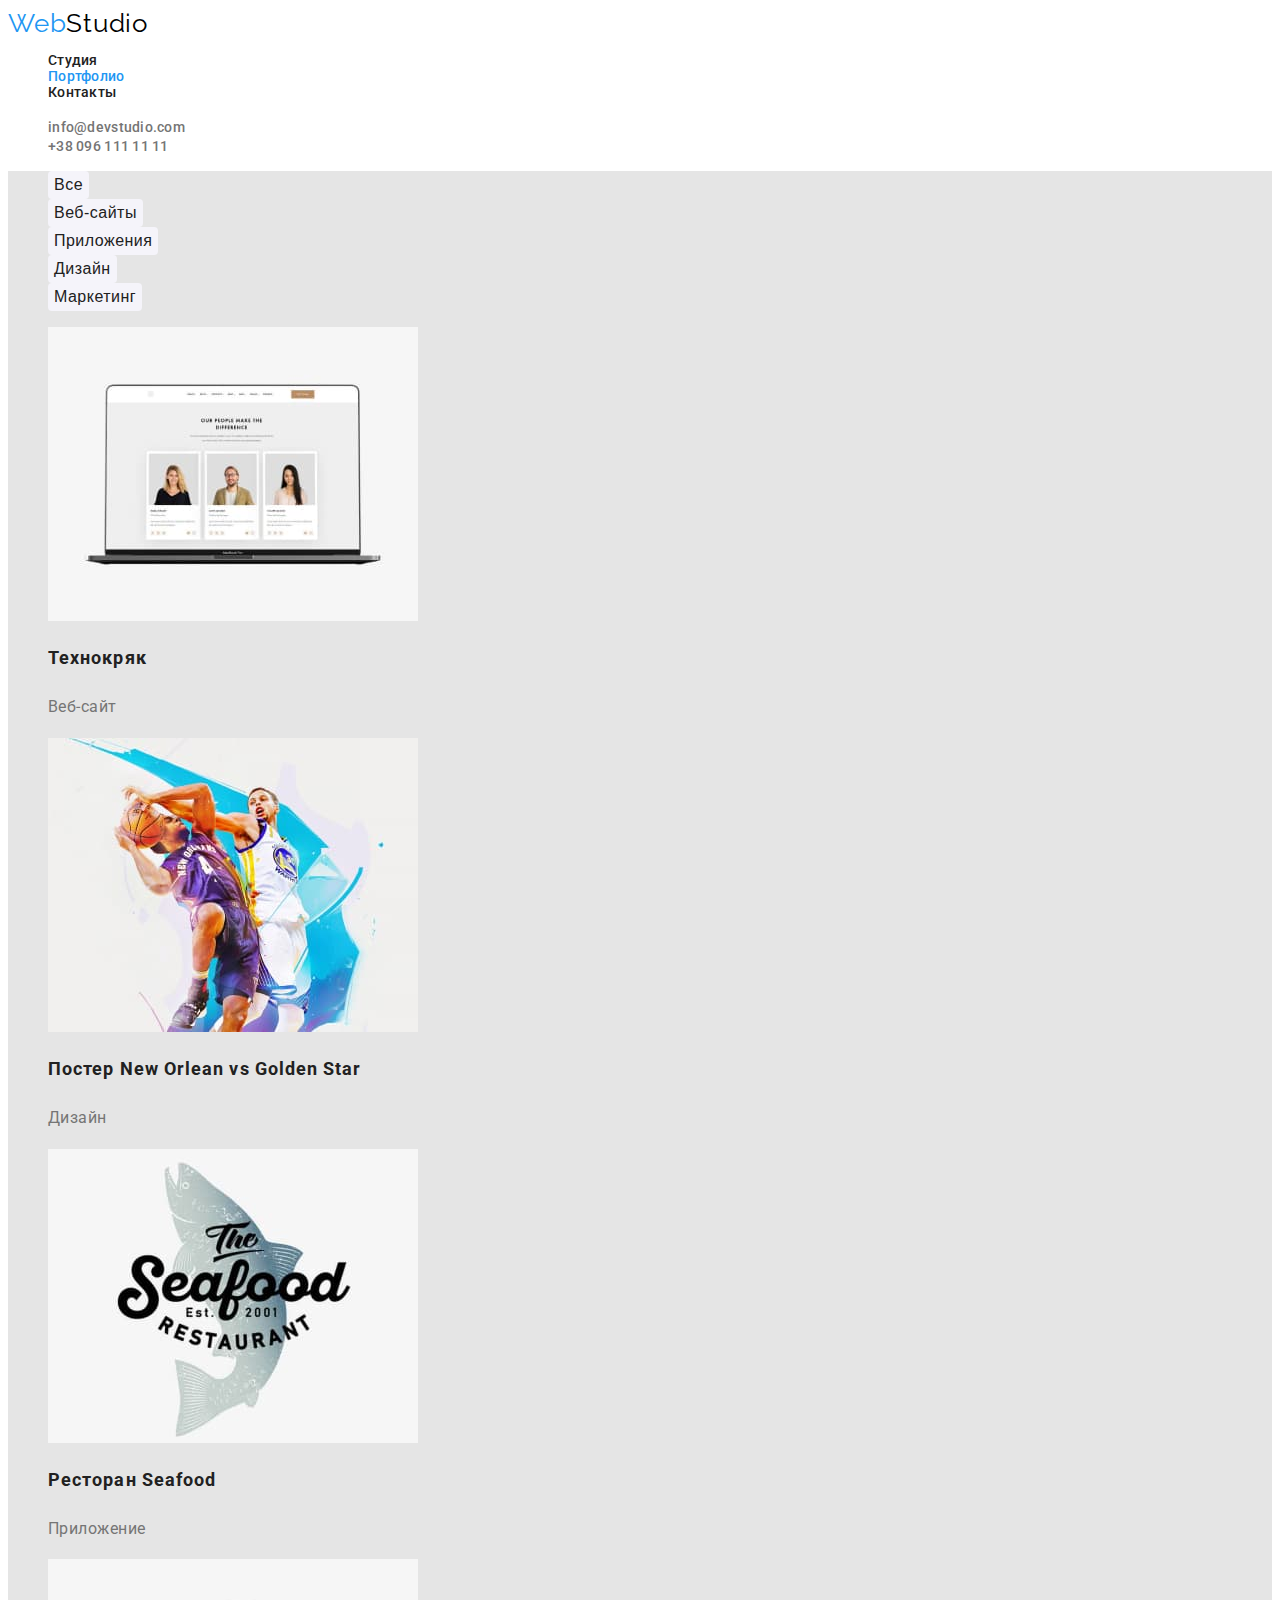
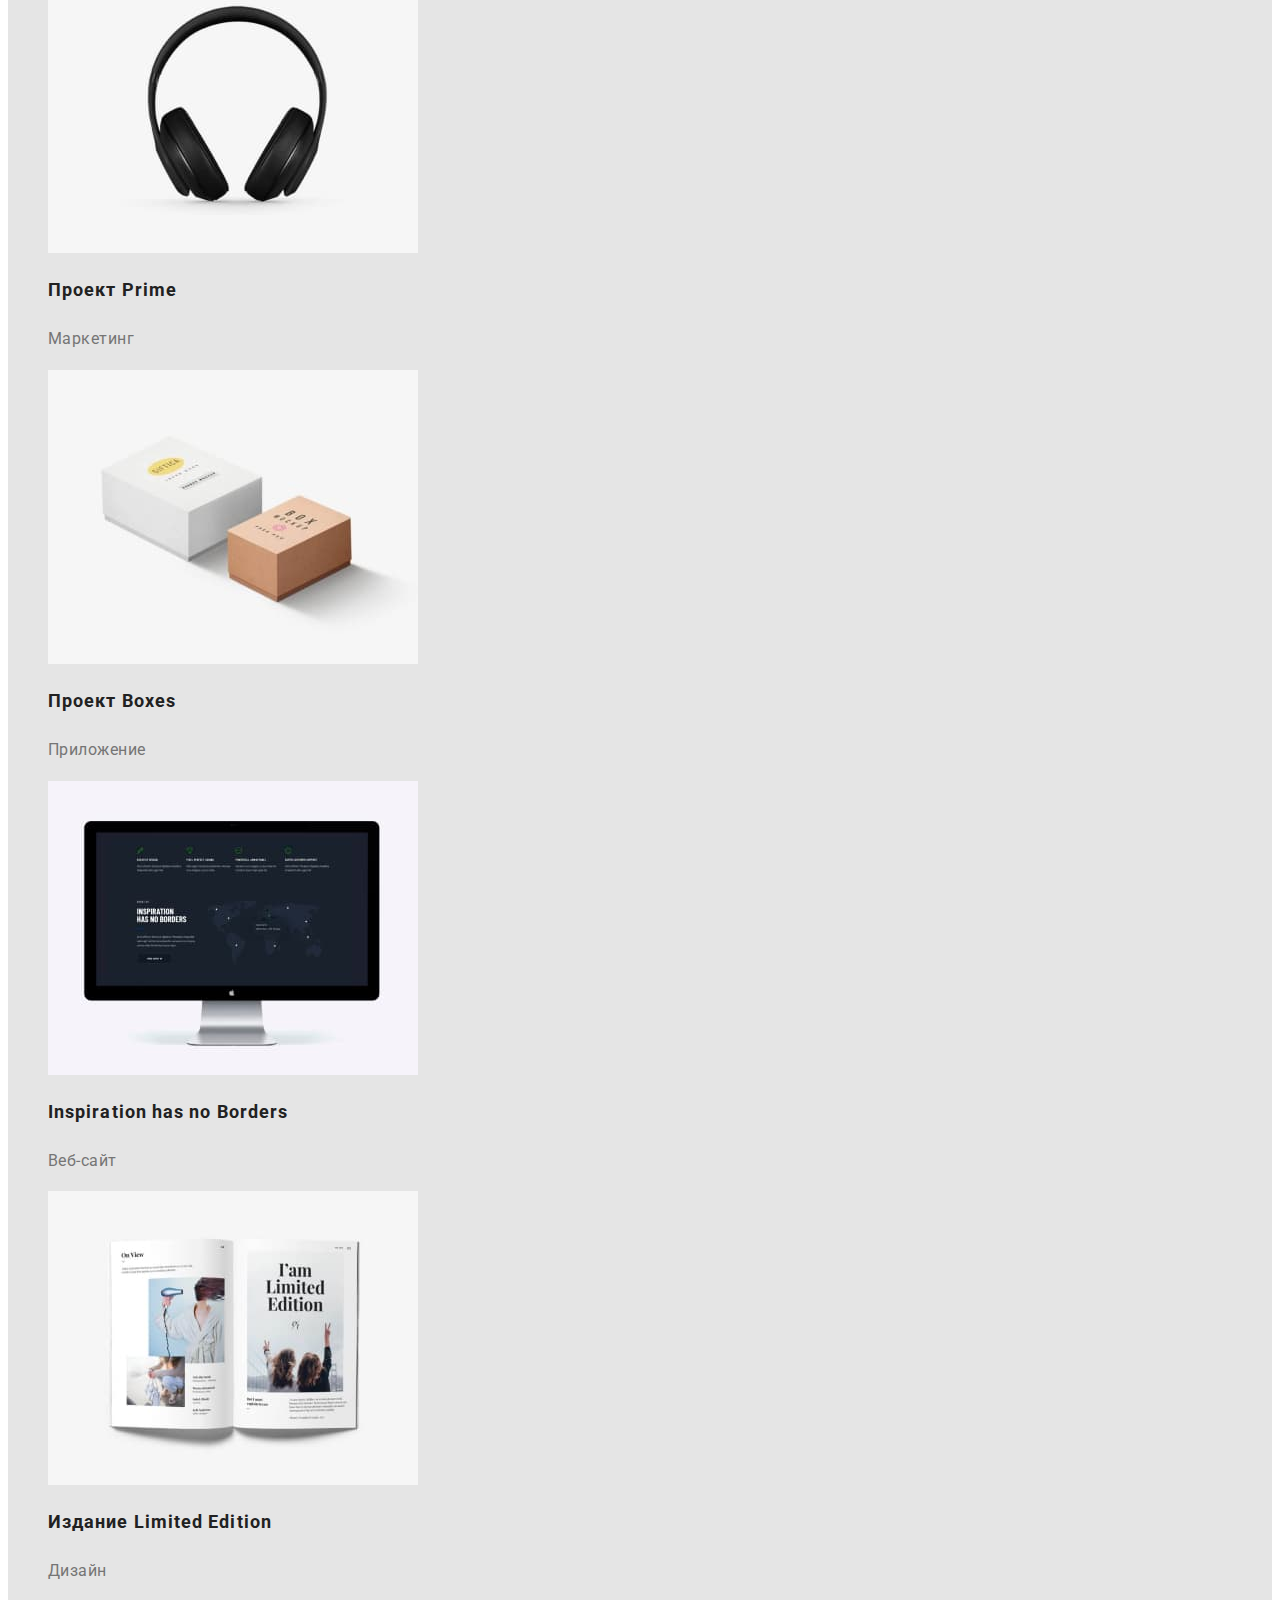
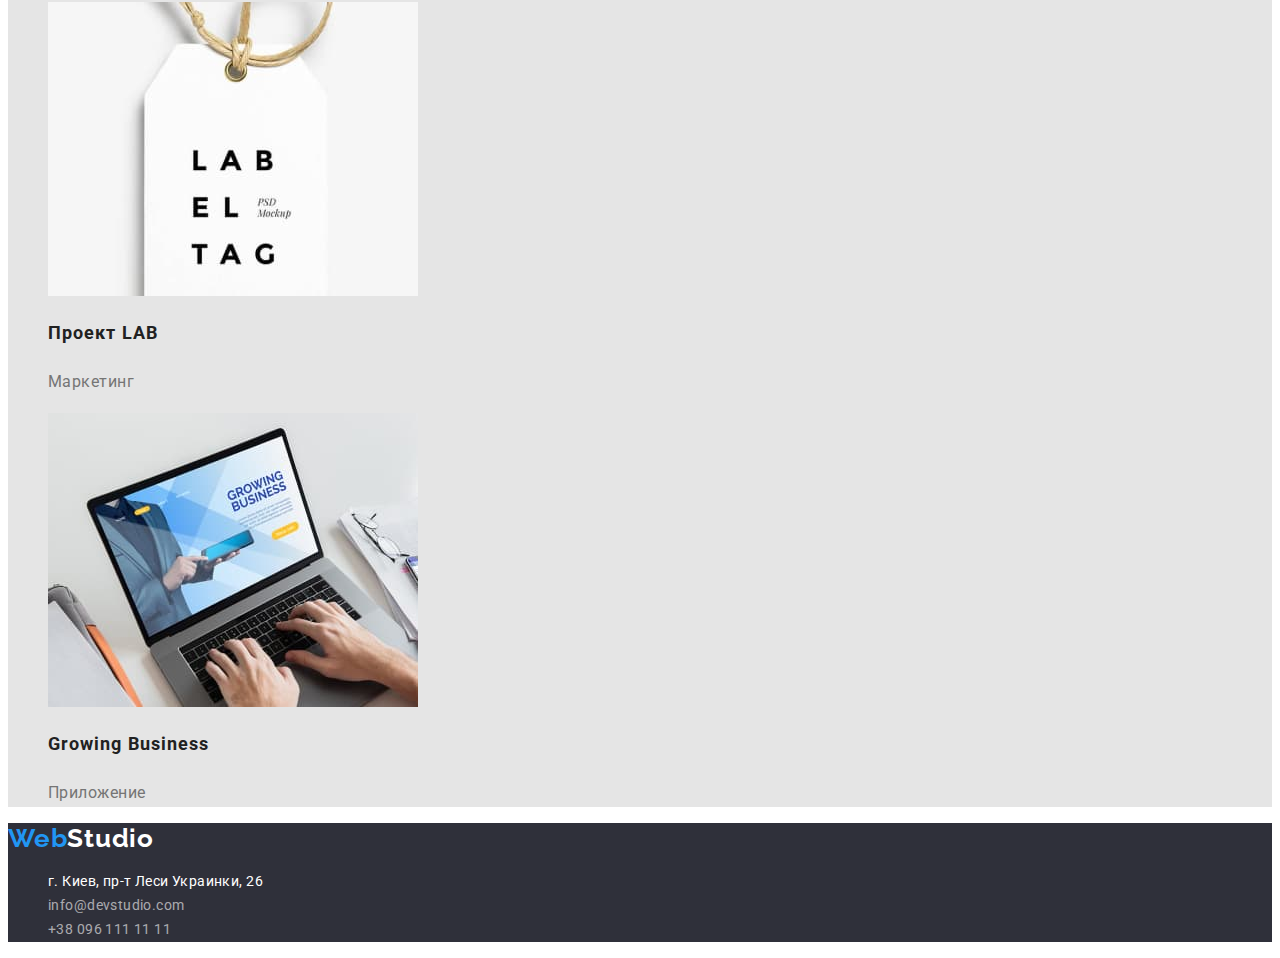
==== commit 4b4019cb: "20.12" ====
--- a/portfolio.html
+++ b/portfolio.html
@@ -17,14 +17,14 @@
         <nav>
             <a class="link logo" lang="en" href="./index.html">Web<span>Studio</span></a>
             <ul class="nav-list">
-                <li class="item nav-item"><a class="link" href="./index.html">Студия</a></li>
-                <li class="item nav-item"><a class="link" href="./index.html">Портфолио</a></li>
-                <li class="item nav-item"><a class="link" href="">Контакты</a></li>
+                <li class="item nav-item"><a class="link header-link" href="./index.html">Студия</a></li>
+                <li class="item nav-item"><a class="link header-link current" href="./index.html">Портфолио</a></li>
+                <li class="item nav-item"><a class="link header-link" href="">Контакты</a></li>
             </ul>
         </nav>
         <ul>
-            <li class="link "><a class="link link-mail" href="mailto:info@devstudio.com">info@devstudio.com</a></li>
-            <li class="link"><a class="link link-tel" href="tel:+380961111111">+38 096 111 11 11</a></li>
+            <li class="link "><a class="header-contacts" href="mailto:info@devstudio.com">info@devstudio.com</a></li>
+            <li class="link"><a class="header-contacts" href="tel:+380961111111">+38 096 111 11 11</a></li>
         </ul>
     </header>
     <main>
@@ -50,56 +50,56 @@
             </ul>
             <ul class="project">
                 <li class="item project-item">
-                    <img src="./img/project/project1.jpg" alt="Компьютер на котором изображен Веб-сайт" width="370" height="294">
+                    <a class="portfolio-link" href=""><img src="./img/project/project1.jpg" alt="Компьютер на котором изображен Веб-сайт" width="370" height="294">
                     <h2 class="project-title">Технокряк</h2>
-                    <p class="project-after-title">Веб-сайт</p>
+                    <p class="project-after-title">Веб-сайт</p></a>
                 </li>
                 <li class="item project-item">
-                    <img src="./img/project/project2.jpg" alt="Дизайн с двумя баскетболистами" width="370" height="294">
+                    <a class="portfolio-link" href=""><img src="./img/project/project2.jpg" alt="Дизайн с двумя баскетболистами" width="370" height="294">
                     <h2 class="project-title">Постер <span lang="en">New Orlean vs Golden Star</span></h2>
-                    <p class="project-after-title">Дизайн</p>
+                    <p class="project-after-title">Дизайн</p></a>
                 </li>
                 <li class="item project-item">
-                    <img src="./img/project/project3.jpg" alt="Название ресторана" width="370" height="294">
+                    <a class="portfolio-link" href=""><img src="./img/project/project3.jpg" alt="Название ресторана" width="370" height="294">
                     <h2 class="project-title">Ресторан <span lang="en">Seafood</span></h2>
-                    <p class="project-after-title">Приложение</p>
+                    <p class="project-after-title">Приложение</p></a>
                 </li>
                 <li class="item project-item">
-                    <img src="./img/project/project4.jpg" alt="Наушники" width="370" height="294">
+                    <a class="portfolio-link" href=""><img src="./img/project/project4.jpg" alt="Наушники" width="370" height="294">
                     <h2 class="project-title">Проект <span lang="en">Prime</span></h2>
-                    <p class="project-after-title">Маркетинг</p>
+                    <p class="project-after-title">Маркетинг</p></a>
                 </li>
                 <li class="item project-item">
-                    <img src="./img/project/project5.jpg" alt="Две упаковочных каробки" width="370" height="294">
-                    <h2 class="project-title">Проект <span lang="en">>Boxes</span></h2>
-                    <p class="project-after-title">Приложение</p>
+                    <a class="portfolio-link" href=""><img src="./img/project/project5.jpg" alt="Две упаковочных каробки" width="370" height="294">
+                    <h2 class="project-title">Проект <span lang="en">Boxes</span></h2>
+                    <p class="project-after-title">Приложение</p></a>
                 </li>
                 <li class="item project-item">
-                    <img src="./img/project/project6.jpg" alt="Монитор с веб сайтом" width="370" height="294">
+                    <a class="portfolio-link" href=""><img src="./img/project/project6.jpg" alt="Монитор с веб сайтом" width="370" height="294">
                     <h2 class="project-title" lang="en">Inspiration has no Borders</h2>
-                    <p class="project-after-title">Веб-сайт</p>
+                    <p class="project-after-title">Веб-сайт</p></a>
                 </li>
                 <li class="item project-item">
-                    <img src="./img/project/project7.jpg" alt="Женский журнал моды" width="370" height="294">
+                    <a class="portfolio-link" href=""><img src="./img/project/project7.jpg" alt="Женский журнал моды" width="370" height="294">
                     <h2 class="project-title">Издание <span lang="en">Limited Edition</span></h2>
-                    <p class="project-after-title">Дизайн</p>
+                    <p class="project-after-title">Дизайн</p></a>
                 </li>
                 <li class="item project-item">
-                    <img src="./img/project/project8.jpg" alt="Лейбл" width="370" height="294">
+                    <a class="portfolio-link" href=""><img src="./img/project/project8.jpg" alt="Лейбл" width="370" height="294">
                     <h2 class="project-title">Проект <span lang="en">LAB</span></h2>
-                    <p class="project-after-title">Маркетинг</p>
+                    <p class="project-after-title">Маркетинг</p></a>
                 </li>
                 <li class="item project-item">
-                    <img src="./img/project/project9.jpg" alt="Ноутбук с изображением на экране приложения" width="370" height="294">
+                    <a class="portfolio-link"  href=""><img src="./img/project/project9.jpg" alt="Ноутбук с изображением на экране приложения" width="370" height="294">
                     <h2 class="project-title" lang="en">Growing Business</h2>
-                    <p class="project-after-title">Приложение</p>
+                    <p class="project-after-title">Приложение</p></a>
                 </li>
             </ul>
         </section>
     </main>
     <!-- footer -->
     <footer class="footer">
-        <a class="link footer-logo" lang="en" href="./index.html">WebStudio</a>
+        <a class="link footer-logo" lang="en" href="./index.html">Web<span>Studio</span></a>
         <address class="address">
             <ul class="address-list">
                 <li  class="item">
--- a/css/styles.css
+++ b/css/styles.css
@@ -15,12 +15,20 @@
 
 .link {
   text-decoration: var(--decoration-none);
-  color: #212121;
-}
+  color: var(--title-color);
+}
+
 .link:hover,
 .link:focus {
   color: var(--link-accent-color);
 }
+.current {
+  color: var(--link-accent-color);
+}
+.header-link:hover,
+.header-link:focus {
+  color: var(--link-accent-color);
+}
 
 /*  ---------      HEADER   ---------    */
 .logo span {
@@ -51,7 +59,13 @@
   letter-spacing: 0.02em;
 }
 
-.nav-contacts {
+.header-contacts:hover,
+.nav-contacts:focus {
+  color: var(--link-accent-color);
+}
+
+.header-contacts {
+  text-decoration: var(--decoration-none);
   font-weight: 500;
   font-size: 14px;
   line-height: 1.14;
@@ -61,7 +75,7 @@
 
 /* ------------HERO---------------------  */
 .hero {
-  background-color: black;
+  background-color: #2f303a;
 }
 
 h1 {
@@ -140,6 +154,10 @@
 }
 
 /* ------------------portfolio--------------------- */
+.portfolio {
+  background-color: #e5e5e5;
+}
+
 .button-filtres {
   font-weight: 500;
   font-size: 16px;
@@ -148,6 +166,8 @@
   color: #212121;
   cursor: pointer;
   border: none;
+  background: #f5f4fa;
+  border-radius: 4px;
 }
 .button-filtres:hover,
 .button-filtres:focus {
@@ -159,6 +179,10 @@
   color: #ffffff;
 }
 
+.portfolio-link {
+  text-decoration: var(--decoration-none);
+}
+
 .project-title {
   font-weight: 700;
   font-size: 18px;
@@ -176,7 +200,7 @@
 }
 /* ---------------------footer------------------ */
 .footer {
-  background-color: black;
+  background-color: #2f303a;
 }
 
 .footer-logo {
@@ -198,6 +222,7 @@
 }
 
 .address-item-map {
+  font-style: normal;
   font-weight: 400;
   font-size: 14px;
   line-height: 1.71;
@@ -206,6 +231,7 @@
 }
 
 .address-item {
+  font-style: normal;
   font-weight: 400;
   font-size: 14px;
   line-height: 1.71;
